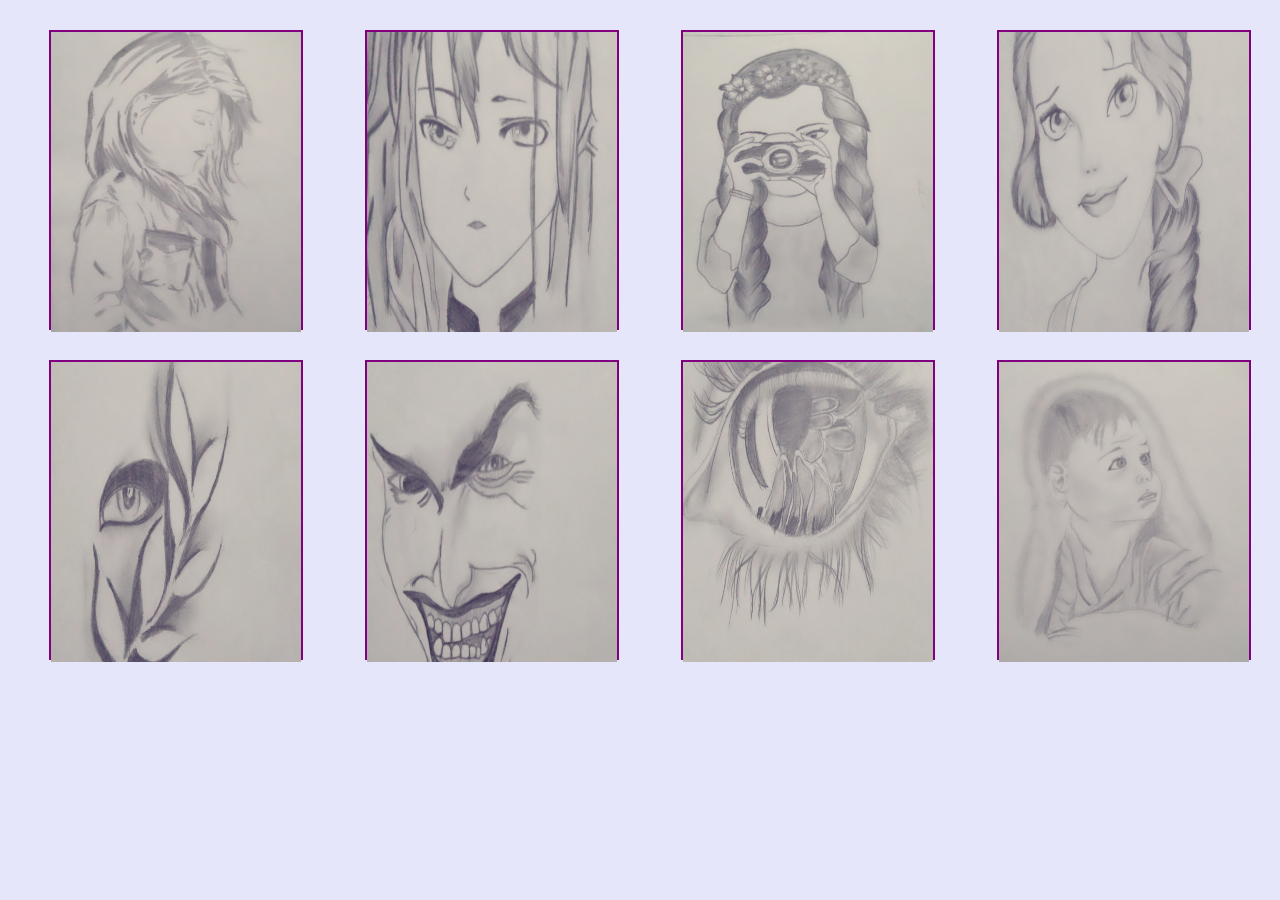
==== index3.html @ da89f007 "second commit" ====
<!DOCTYPE html>
<html lang="en">
<head>
    <link rel="stylesheet" href="style3.css"/>
    <meta charset="UTF-8">
    <meta http-equiv="X-UA-Compatible" content="IE=edge">
    <meta name="viewport" content="width=device-width, initial-scale=1.0">
    <title>SKetches</title>
</head>
<body>
    <div class="sketches">
        <div class="sketch">
            <img src="./assets/image (1).jpg" width="250px" height="300px" alt="image"/>
        </div>

        <div class="sketch">
            <img src="./assets/image (2).jpg" width="250px" height="300px" alt="image"/>
        </div>

        <div class="sketch">
            <img src="./assets/image (3).jpg" width="250px" height="300px" alt="image"/>
        </div>

        <div class="sketch">
            <img src="./assets/image (4).jpg" width="250px" height="300px" alt="image"/>
        </div>
    </div>
        
    <div class="sketches">
        <div class="sketch">
            <img src="./assets/images (1).jpg" width="250px" height="300px" alt="image"/>
        </div>

        <div class="sketch">
            <img src="./assets/images (2).jpg" width="250px" height="300px" alt="image"/>
        </div>

        <div class="sketch">
            <img src="./assets/images (3).jpg" width="250px" height="300px" alt="image"/>
        </div>

        <div class="sketch">
            <img src="./assets/images (4).jpg" width="250px" height="300px" alt="image"/>
        </div>
    </div>
        
    
</body>
</html>
---- style3.css ----
body{
 background-color:lavender;
}
.sketches
{
    margin:10px;
    width:100%;
    display:flex;
    height:300px;
    justify-content: space-around; 
    padding-top: 20px;

}
.sketch
{
    border: 2px solid purple;
}
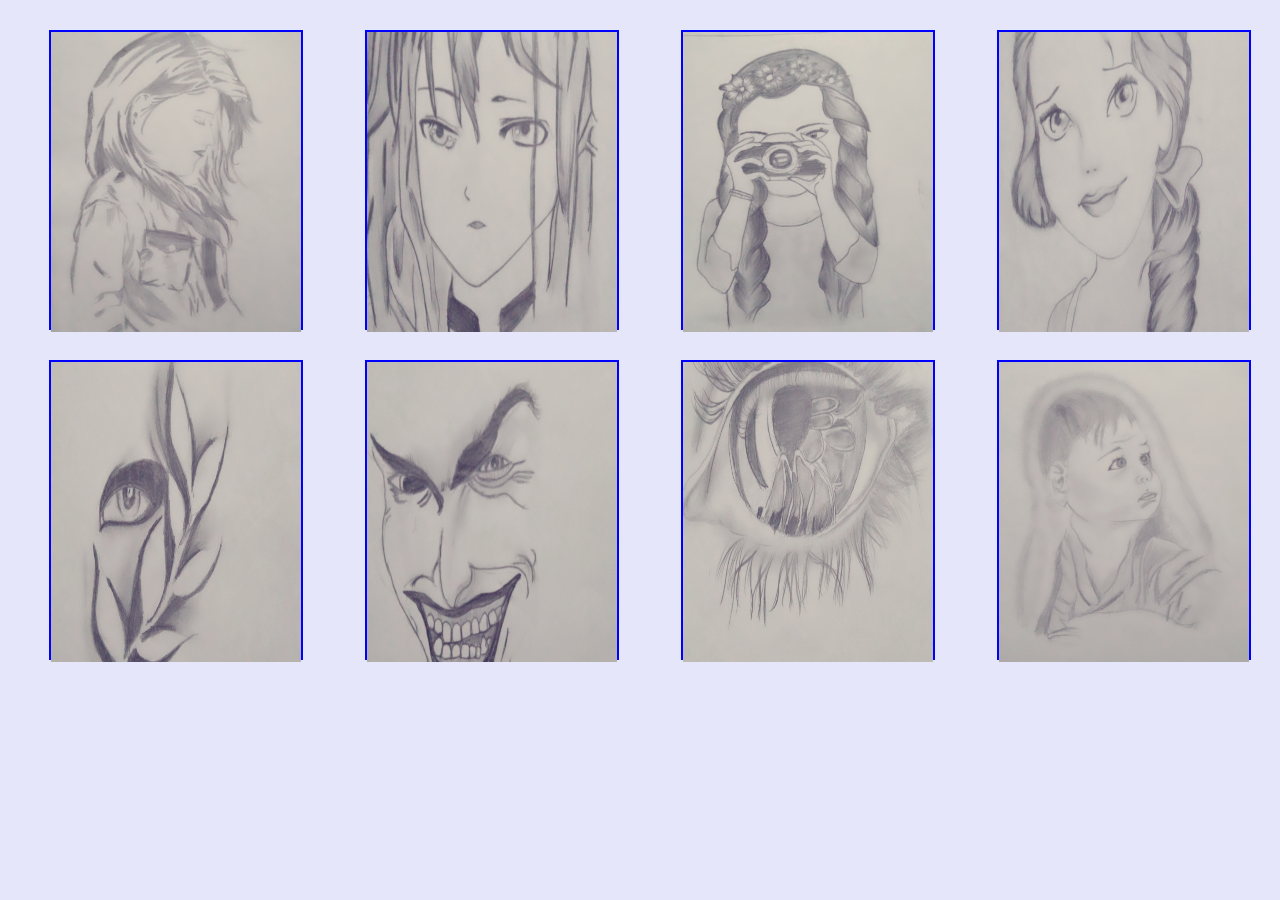
==== commit c05ba499: "second commit" ====
--- a/index3.html
+++ b/index3.html
@@ -8,38 +8,38 @@
     <title>SKetches</title>
 </head>
 <body>
-    <div class="sketches">
-        <div class="sketch">
+    <div class="sketches1">
+        <div class="sketch1">
             <img src="./assets/image (1).jpg" width="250px" height="300px" alt="image"/>
         </div>
 
-        <div class="sketch">
+        <div class="sketch1">
             <img src="./assets/image (2).jpg" width="250px" height="300px" alt="image"/>
         </div>
 
-        <div class="sketch">
+        <div class="sketch1">
             <img src="./assets/image (3).jpg" width="250px" height="300px" alt="image"/>
         </div>
 
-        <div class="sketch">
+        <div class="sketch1">
             <img src="./assets/image (4).jpg" width="250px" height="300px" alt="image"/>
         </div>
     </div>
         
-    <div class="sketches">
-        <div class="sketch">
+    <div class="sketches2">
+        <div class="sketch2">
             <img src="./assets/images (1).jpg" width="250px" height="300px" alt="image"/>
         </div>
 
-        <div class="sketch">
+        <div class="sketch2">
             <img src="./assets/images (2).jpg" width="250px" height="300px" alt="image"/>
         </div>
 
-        <div class="sketch">
+        <div class="sketch2">
             <img src="./assets/images (3).jpg" width="250px" height="300px" alt="image"/>
         </div>
 
-        <div class="sketch">
+        <div class="sketch2">
             <img src="./assets/images (4).jpg" width="250px" height="300px" alt="image"/>
         </div>
     </div>
--- a/style3.css
+++ b/style3.css
@@ -2,17 +2,62 @@
 body{
  background-color:lavender;
 }
-.sketches
+.sketches1 
 {
     margin:10px;
     width:100%;
     display:flex;
     height:300px;
     justify-content: space-around; 
+    flex-direction: row;
+    padding-top: 20px;
+    
+
+}
+.sketches2
+{
+    margin:10px;
+    width:100%;
+    display:flex;
+    height:300px;
+    justify-content: space-around; 
+    flex-direction: row;
     padding-top: 20px;
 
 }
-.sketch
+.sketch1 
 {
-    border: 2px solid purple;
+    border: 2px solid blue;
 }
+.sketch2
+{
+    border: 2px solid blue;
+}
+
+
+@media (max-width: 800px)
+  {
+     .sketches1 
+     {
+         margin-top:550px;
+         flex-direction: column;
+         border:none;
+     }
+     
+     .sketch1 {
+         margin:20px;
+         padding:15px;
+         width:600px;
+         height:450px;
+         border:none;
+     }
+     .sketches2 
+     {
+         visibility: hidden;
+     }
+     
+     
+     
+    
+     
+  }